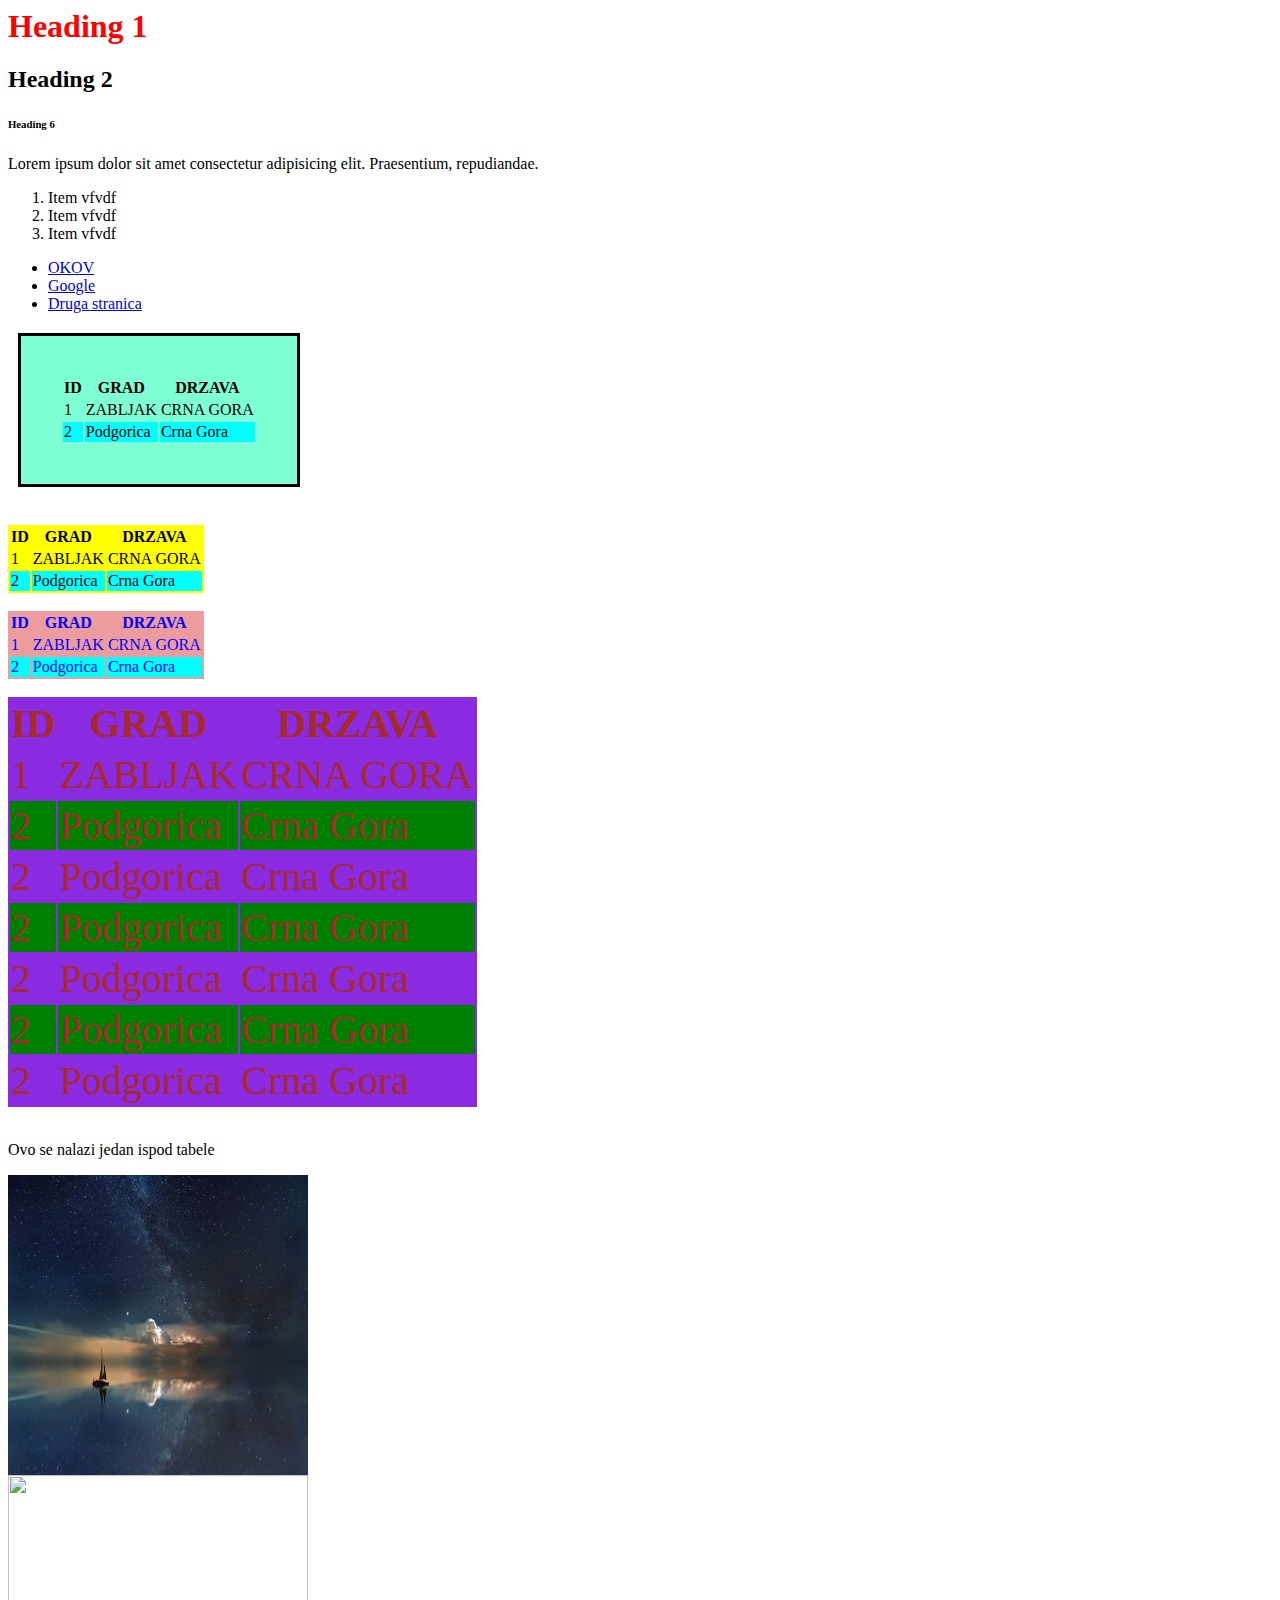
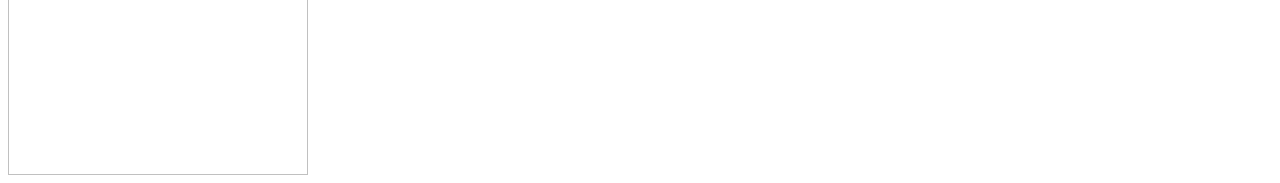
==== index.html @ b2114a40 "Initial commit" ====
<html> 
    <head>
        <title>Prvi Cas</title>
        <link rel="stylesheet" href="./style.css">
    </head>

    <body>
        <h1 style="color:red;">Heading 1</h1>
        <h2>Heading 2</h2>
        <h6>Heading 6</h6>

        <p>Lorem ipsum dolor sit amet consectetur adipisicing elit. Praesentium, repudiandae.</p>

        <ol>
            <li>Item vfvdf</li>
            <li>Item vfvdf</li>
            <li>Item vfvdf</li>
        </ol>

        <ul>
            <li>
                <a href="https://www.okov.me/mn" id="link-okov">OKOV</a>
            </li>
            <li>
                <a href="https://www.google.com">Google</a>
            </li>
            <li>
                <a href="./druga-stranica.html">Druga stranica</a>
            </li>
        </ul>

        <table id="tabela1">
            <thead>
                <th>ID</th>
                <th>GRAD</th>
                <th>DRZAVA</th>
            </thead>

            <tbody>
                <tr>
                    <td>1</td>
                    <td>ZABLJAK</td>
                    <td>CRNA GORA</td>
                </tr>
                <tr>
                    <td>2</td>
                    <td>Podgorica</td>
                    <td>Crna Gora</td>
                </tr>
            </tbody>
        </table>
        <br>

        <table class="crvene-tabele" id="tabela2">
            <thead>
                <th>ID</th>
                <th>GRAD</th>
                <th>DRZAVA</th>
            </thead>

            <tbody>
                <tr>
                    <td>1</td>
                    <td>ZABLJAK</td>
                    <td>CRNA GORA</td>
                </tr>
                <tr>
                    <td>2</td>
                    <td>Podgorica</td>
                    <td>Crna Gora</td>
                </tr>
            </tbody>
        </table>
        <br>

        <table class="crvene-tabele">
            <thead>
                <th>ID</th>
                <th>GRAD</th>
                <th>DRZAVA</th>
            </thead>

            <tbody>
                <tr>
                    <td>1</td>
                    <td>ZABLJAK</td>
                    <td>CRNA GORA</td>
                </tr>
                <tr>
                    <td>2</td>
                    <td>Podgorica</td>
                    <td>Crna Gora</td>
                </tr>
            </tbody>
        </table>

        <br>

        <table id="kombinovanje-cssa">
            <thead>
                <th>ID</th>
                <th>GRAD</th>
                <th>DRZAVA</th>
            </thead>

            <tbody>
                <tr>
                    <td>1</td>
                    <td>ZABLJAK</td>
                    <td>CRNA GORA</td>
                </tr>
                <tr>
                    <td>2</td>
                    <td>Podgorica</td>
                    <td>Crna Gora</td>
                </tr>
                <tr>
                    <td>2</td>
                    <td>Podgorica</td>
                    <td>Crna Gora</td>
                </tr>
                <tr>
                    <td>2</td>
                    <td>Podgorica</td>
                    <td>Crna Gora</td>
                </tr>
                <tr>
                    <td>2</td>
                    <td>Podgorica</td>
                    <td>Crna Gora</td>
                </tr>
                <tr>
                    <td>2</td>
                    <td>Podgorica</td>
                    <td>Crna Gora</td>
                </tr>
                <tr>
                    <td>2</td>
                    <td>Podgorica</td>
                    <td>Crna Gora</td>
                </tr>
            </tbody>
        </table>

        
        <br>
        <p>Ovo se nalazi jedan ispod tabele</p>

        <img src="./slike/nebo.jpg" alt="Greska" width="300" height="300">
        <br>
        <img src="https://img.freepik.com/free-photo/white-cloud-sky-background_74190-4646.jpg?w=2000" alt="" width="300" height="300">
    </body>
</html>
---- style.css ----
table {
    color: brown;
    background-color: blueviolet;
}

#tabela1 {
    color : black;
    background-color: aquamarine;
    margin: 20px 40px 20px 10px;
    padding: 40px;
    border: 20%;
    border-style: solid;
    border-color: black;
}

.crvene-tabele {
    color:blue;
    background-color: rgb(236, 156, 156);
}

#tabela2 {
    color : black;
    background-color: yellow;
}

#link-okov:hover {
    color: brown;
    background-color: red;
}

tr:nth-child(2){
    background-color: aqua;
}

#kombinovanje-cssa {
    font-size: 40px;
}

#kombinovanje-cssa tr:nth-child(2n){
    background-color: green;
}
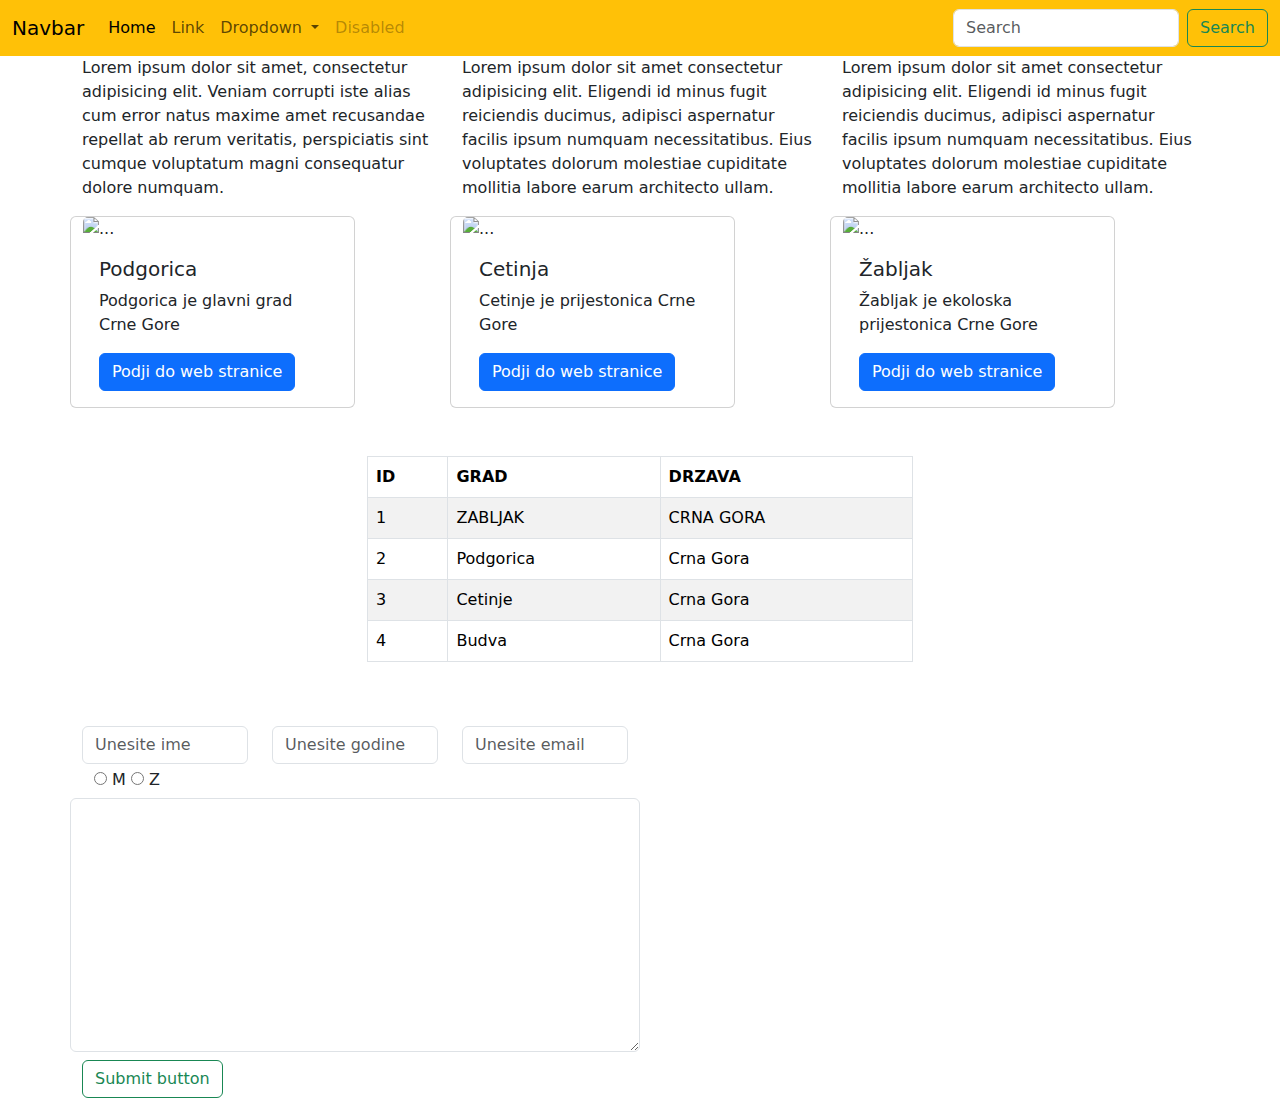
==== commit 4afcad9d: "Initial commit" ====
--- a/index.html
+++ b/index.html
@@ -1,154 +1,188 @@
-<html> 
-    <head>
-        <title>Prvi Cas</title>
-        <link rel="stylesheet" href="./style.css">
-    </head>
+<!DOCTYPE html>
+<html lang="en">
+<head>
+    <meta charset="UTF-8">
+    <meta http-equiv="X-UA-Compatible" content="IE=edge">
+    <meta name="viewport" content="width=device-width, initial-scale=1.0">
+    <title>Document</title>
+    <link href="https://cdn.jsdelivr.net/npm/bootstrap@5.2.3/dist/css/bootstrap.min.css" rel="stylesheet">
+    <link href="./style.css" rel="stylesheet">
+</head>
+<body>
+    <nav class="navbar navbar-expand-lg bg-warning">
+        <div class="container-fluid">
+          <a class="navbar-brand" href="#">Navbar</a>
+          <button class="navbar-toggler" type="button" data-bs-toggle="collapse" data-bs-target="#navbarSupportedContent" aria-controls="navbarSupportedContent" aria-expanded="false" aria-label="Toggle navigation">
+            <span class="navbar-toggler-icon"></span>
+          </button>
+          <div class="collapse navbar-collapse" id="navbarSupportedContent">
+            <ul class="navbar-nav me-auto mb-2 mb-lg-0">
+              <li class="nav-item">
+                <a class="nav-link active" aria-current="page" href="#">Home</a>
+              </li>
+              <li class="nav-item">
+                <a class="nav-link" href="#">Link</a>
+              </li>
+              <li class="nav-item dropdown">
+                <a class="nav-link dropdown-toggle" href="#" role="button" data-bs-toggle="dropdown" aria-expanded="false">
+                  Dropdown
+                </a>
+                <ul class="dropdown-menu">
+                  <li><a class="dropdown-item" href="#">Action</a></li>
+                  <li><a class="dropdown-item" href="#">Another action</a></li>
+                  <li><hr class="dropdown-divider"></li>
+                  <li><a class="dropdown-item" href="#">Something else here</a></li>
+                </ul>
+              </li>
+              <li class="nav-item">
+                <a class="nav-link disabled">Disabled</a>
+              </li>
+            </ul>
+            <form class="d-flex" role="search">
+              <input class="form-control me-2" type="search" placeholder="Search" aria-label="Search">
+              <button class="btn btn-outline-success" type="submit">Search</button>
+            </form>
+          </div>
+        </div>
+    </nav>
 
-    <body>
-        <h1 style="color:red;">Heading 1</h1>
-        <h2>Heading 2</h2>
-        <h6>Heading 6</h6>
+    <div class="container">
+        <div class="row">
+            <div class="col-sm-12 col-lg-4 col-md-6">
+                <p>Lorem ipsum dolor sit amet, consectetur adipisicing elit. Veniam corrupti iste alias cum error natus maxime amet recusandae repellat ab rerum veritatis, perspiciatis sint cumque voluptatum magni consequatur dolore numquam.</p>
+            </div>
+            <div class="col-sm-12 col-lg-4 col-md-6">
+                <div class="row">
+                    <div class="col-12">
+                        <p>Lorem ipsum dolor sit amet consectetur adipisicing elit. Eligendi id minus fugit reiciendis ducimus, adipisci aspernatur facilis ipsum numquam necessitatibus. Eius voluptates dolorum molestiae cupiditate mollitia labore earum architecto ullam.</p>
+                    </div>
+                </div>
+            </div>
+            <div class="col-sm-12 col-lg-4 col-md-6">
+                <div class="row">
+                    <div class="col-12">
+                        <p>Lorem ipsum dolor sit amet consectetur adipisicing elit. Eligendi id minus fugit reiciendis ducimus, adipisci aspernatur facilis ipsum numquam necessitatibus. Eius voluptates dolorum molestiae cupiditate mollitia labore earum architecto ullam.</p>
+                    </div>
+                </div>
+            </div>
+        </div>
 
-        <p>Lorem ipsum dolor sit amet consectetur adipisicing elit. Praesentium, repudiandae.</p>
+        <!-- OVO je komentar-->
+        <!-- <div class="row mt-5">
+            <div class="col-4 offset-2">
+                <p>Lorem ipsum dolor sit amet consectetur adipisicing elit. Eligendi id minus fugit reiciendis ducimus, adipisci aspernatur facilis ipsum numquam necessitatibus. Eius voluptates dolorum molestiae cupiditate mollitia labore earum architecto ullam.</p>
+            </div>
+            <div class="col-4 offset-2">
+                <p>Lorem ipsum dolor sit amet consectetur adipisicing elit. Eligendi id minus fugit reiciendis ducimus, adipisci aspernatur facilis ipsum numquam necessitatibus. Eius voluptates dolorum molestiae cupiditate mollitia labore earum architecto ullam.</p>
+            </div>
+        </div> -->
 
-        <ol>
-            <li>Item vfvdf</li>
-            <li>Item vfvdf</li>
-            <li>Item vfvdf</li>
-        </ol>
 
-        <ul>
-            <li>
-                <a href="https://www.okov.me/mn" id="link-okov">OKOV</a>
-            </li>
-            <li>
-                <a href="https://www.google.com">Google</a>
-            </li>
-            <li>
-                <a href="./druga-stranica.html">Druga stranica</a>
-            </li>
-        </ul>
 
-        <table id="tabela1">
-            <thead>
-                <th>ID</th>
-                <th>GRAD</th>
-                <th>DRZAVA</th>
-            </thead>
+        <div class="row">
+            <div class="card col-3">
+                <img src="https://cdn.britannica.com/43/145343-050-5042276C/Podgorica-Monte.jpg" class="card-img-top" alt="...">
+                <div class="card-body">
+                  <h5 class="card-title">Podgorica</h5>
+                  <p class="card-text">Podgorica je glavni grad Crne Gore</p>
+                  <a href="https://podgorica.me/" class="btn btn-primary">Podji do web stranice</a>
+                </div>
+              </div>
+        
 
-            <tbody>
-                <tr>
-                    <td>1</td>
-                    <td>ZABLJAK</td>
-                    <td>CRNA GORA</td>
-                </tr>
-                <tr>
-                    <td>2</td>
-                    <td>Podgorica</td>
-                    <td>Crna Gora</td>
-                </tr>
-            </tbody>
-        </table>
-        <br>
 
-        <table class="crvene-tabele" id="tabela2">
-            <thead>
-                <th>ID</th>
-                <th>GRAD</th>
-                <th>DRZAVA</th>
-            </thead>
+            <div class="card col-3 offset-1">
+                <img src="https://www.vijesti.me/data/images/2019/03/21/00/4335678_20190321100316_9b4d7ebd4606fdffd2bf4d0e148bf58593781ed8e3fe043d5f97381ac3b7d3c1_ls.jpg" class="card-img-top" alt="...">
+                <div class="card-body">
+                  <h5 class="card-title">Cetinja </h5>
+                  <p class="card-text">Cetinje je prijestonica Crne Gore</p>
+                  <a href="http://www.cetinje.me/cetinje/site_mne/public/index.php/index/kategorija?id_kategorija=1" class="btn btn-primary">Podji do web stranice</a>
+                </div>
+              </div>
 
-            <tbody>
-                <tr>
-                    <td>1</td>
-                    <td>ZABLJAK</td>
-                    <td>CRNA GORA</td>
-                </tr>
-                <tr>
-                    <td>2</td>
-                    <td>Podgorica</td>
-                    <td>Crna Gora</td>
-                </tr>
-            </tbody>
-        </table>
-        <br>
+              <div class="card col-3 offset-1">
+                <img src="https://sharemontenegro.me/wp-content/uploads/2019/02/viber-image-1280x853.jpg" class="card-img-top" alt="...">
+                <div class="card-body">
+                  <h5 class="card-title">Žabljak</h5>
+                  <p class="card-text">Žabljak je ekoloska prijestonica Crne Gore</p>
+                  <a href="http://zabljak.me/" class="btn btn-primary">Podji do web stranice</a>
+                </div>
+              </div>
 
-        <table class="crvene-tabele">
-            <thead>
-                <th>ID</th>
-                <th>GRAD</th>
-                <th>DRZAVA</th>
-            </thead>
+        </div>
 
-            <tbody>
-                <tr>
-                    <td>1</td>
-                    <td>ZABLJAK</td>
-                    <td>CRNA GORA</td>
-                </tr>
-                <tr>
-                    <td>2</td>
-                    <td>Podgorica</td>
-                    <td>Crna Gora</td>
-                </tr>
-            </tbody>
-        </table>
+        <div class="row mt-5">
+            <div class="col-6 offset-3">
+                <table class="table table-hover table-striped table-bordered">
+                    <thead>
+                        <th>ID</th>
+                        <th>GRAD</th>
+                        <th>DRZAVA</th>
+                    </thead>
+        
+                    <tbody>
+                        <tr>
+                            <td>1</td>
+                            <td>ZABLJAK</td>
+                            <td>CRNA GORA</td>
+                        </tr>
+                        <tr>
+                            <td>2</td>
+                            <td>Podgorica</td>
+                            <td>Crna Gora</td>
+                        </tr>
+                        <tr>
+                            <td>3</td>
+                            <td>Cetinje</td>
+                            <td>Crna Gora</td>
+                        </tr>
+                        <tr>
+                            <td>4</td>
+                            <td>Budva</td>
+                            <td>Crna Gora</td>
+                        </tr>
+                    </tbody>
+                </table>
+            </div>
+        </div>
 
-        <br>
+        <div class="row mt-5">
+            <div class="col-6">
+                <form action="">
+                    <div class="row">
+                        <div class="col-4">
+                            <input class="form-control col-4" type="text" name="ime" placeholder="Unesite ime" id="forma-input-ime">
+                        </div>
+                        <div class="col-4">
+                            <input class="form-control col-4" type="number" name="godine" placeholder="Unesite godine" id="forma-input-godine" step="0.01">
+                        </div>
+                        <div class="col-4">
+                            <input class="form-control col-4" type="email" name="email" placeholder="Unesite email" id="forma-input-email" required>
+                        </div>
+                    </div>
+    
+                    <div class="row mt-1">
+                        <div class="form-check">
+                            <input class="form-input-check" type="radio" name="pol" value="M"> M
+                            <input class="form-input-check" type="radio" name="pol" value="M"> Z
+                        </div>
+                    </div>
+    
+                    <div class="row mt-1">
+                        <textarea  class="form-control" name="poruka" id="forma-input-poruka" cols="30" rows="10"></textarea>
+                    </div>
+                    
+                    
+                    <button  class="btn btn-outline-success mt-2">Submit button</button>
+                </form>
+            </div>
+        </div>
 
-        <table id="kombinovanje-cssa">
-            <thead>
-                <th>ID</th>
-                <th>GRAD</th>
-                <th>DRZAVA</th>
-            </thead>
+    </div>
 
-            <tbody>
-                <tr>
-                    <td>1</td>
-                    <td>ZABLJAK</td>
-                    <td>CRNA GORA</td>
-                </tr>
-                <tr>
-                    <td>2</td>
-                    <td>Podgorica</td>
-                    <td>Crna Gora</td>
-                </tr>
-                <tr>
-                    <td>2</td>
-                    <td>Podgorica</td>
-                    <td>Crna Gora</td>
-                </tr>
-                <tr>
-                    <td>2</td>
-                    <td>Podgorica</td>
-                    <td>Crna Gora</td>
-                </tr>
-                <tr>
-                    <td>2</td>
-                    <td>Podgorica</td>
-                    <td>Crna Gora</td>
-                </tr>
-                <tr>
-                    <td>2</td>
-                    <td>Podgorica</td>
-                    <td>Crna Gora</td>
-                </tr>
-                <tr>
-                    <td>2</td>
-                    <td>Podgorica</td>
-                    <td>Crna Gora</td>
-                </tr>
-            </tbody>
-        </table>
+    
+    
 
-        
-        <br>
-        <p>Ovo se nalazi jedan ispod tabele</p>
-
-        <img src="./slike/nebo.jpg" alt="Greska" width="300" height="300">
-        <br>
-        <img src="https://img.freepik.com/free-photo/white-cloud-sky-background_74190-4646.jpg?w=2000" alt="" width="300" height="300">
-    </body>
-</html>
-
+<script src="https://cdn.jsdelivr.net/npm/bootstrap@5.2.3/dist/js/bootstrap.bundle.min.js"></script>    
+</body>
+</html>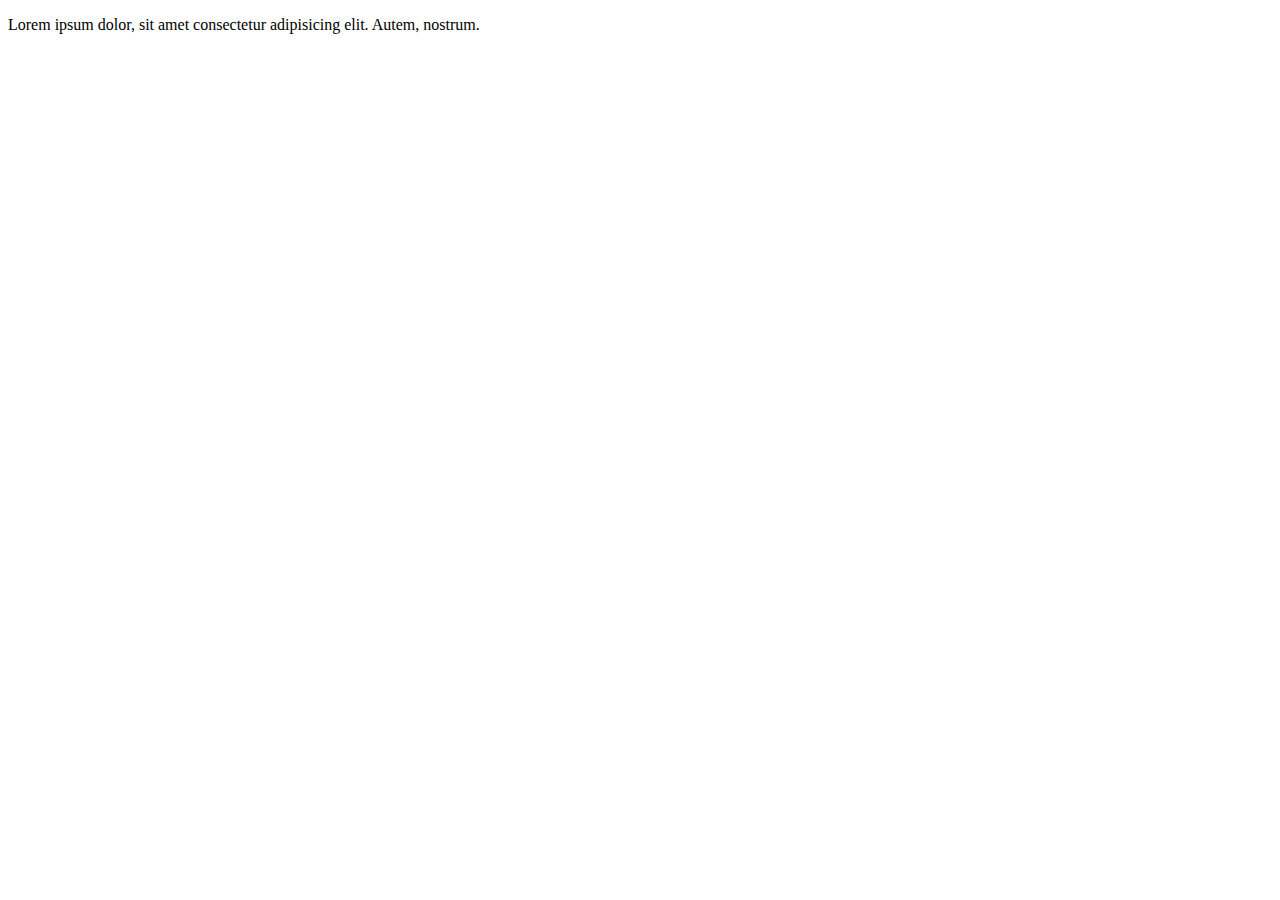
==== commit 4fed81d8: "Initial commit" ====
--- a/index.html
+++ b/index.html
@@ -5,184 +5,9 @@
     <meta http-equiv="X-UA-Compatible" content="IE=edge">
     <meta name="viewport" content="width=device-width, initial-scale=1.0">
     <title>Document</title>
-    <link href="https://cdn.jsdelivr.net/npm/bootstrap@5.2.3/dist/css/bootstrap.min.css" rel="stylesheet">
-    <link href="./style.css" rel="stylesheet">
 </head>
 <body>
-    <nav class="navbar navbar-expand-lg bg-warning">
-        <div class="container-fluid">
-          <a class="navbar-brand" href="#">Navbar</a>
-          <button class="navbar-toggler" type="button" data-bs-toggle="collapse" data-bs-target="#navbarSupportedContent" aria-controls="navbarSupportedContent" aria-expanded="false" aria-label="Toggle navigation">
-            <span class="navbar-toggler-icon"></span>
-          </button>
-          <div class="collapse navbar-collapse" id="navbarSupportedContent">
-            <ul class="navbar-nav me-auto mb-2 mb-lg-0">
-              <li class="nav-item">
-                <a class="nav-link active" aria-current="page" href="#">Home</a>
-              </li>
-              <li class="nav-item">
-                <a class="nav-link" href="#">Link</a>
-              </li>
-              <li class="nav-item dropdown">
-                <a class="nav-link dropdown-toggle" href="#" role="button" data-bs-toggle="dropdown" aria-expanded="false">
-                  Dropdown
-                </a>
-                <ul class="dropdown-menu">
-                  <li><a class="dropdown-item" href="#">Action</a></li>
-                  <li><a class="dropdown-item" href="#">Another action</a></li>
-                  <li><hr class="dropdown-divider"></li>
-                  <li><a class="dropdown-item" href="#">Something else here</a></li>
-                </ul>
-              </li>
-              <li class="nav-item">
-                <a class="nav-link disabled">Disabled</a>
-              </li>
-            </ul>
-            <form class="d-flex" role="search">
-              <input class="form-control me-2" type="search" placeholder="Search" aria-label="Search">
-              <button class="btn btn-outline-success" type="submit">Search</button>
-            </form>
-          </div>
-        </div>
-    </nav>
-
-    <div class="container">
-        <div class="row">
-            <div class="col-sm-12 col-lg-4 col-md-6">
-                <p>Lorem ipsum dolor sit amet, consectetur adipisicing elit. Veniam corrupti iste alias cum error natus maxime amet recusandae repellat ab rerum veritatis, perspiciatis sint cumque voluptatum magni consequatur dolore numquam.</p>
-            </div>
-            <div class="col-sm-12 col-lg-4 col-md-6">
-                <div class="row">
-                    <div class="col-12">
-                        <p>Lorem ipsum dolor sit amet consectetur adipisicing elit. Eligendi id minus fugit reiciendis ducimus, adipisci aspernatur facilis ipsum numquam necessitatibus. Eius voluptates dolorum molestiae cupiditate mollitia labore earum architecto ullam.</p>
-                    </div>
-                </div>
-            </div>
-            <div class="col-sm-12 col-lg-4 col-md-6">
-                <div class="row">
-                    <div class="col-12">
-                        <p>Lorem ipsum dolor sit amet consectetur adipisicing elit. Eligendi id minus fugit reiciendis ducimus, adipisci aspernatur facilis ipsum numquam necessitatibus. Eius voluptates dolorum molestiae cupiditate mollitia labore earum architecto ullam.</p>
-                    </div>
-                </div>
-            </div>
-        </div>
-
-        <!-- OVO je komentar-->
-        <!-- <div class="row mt-5">
-            <div class="col-4 offset-2">
-                <p>Lorem ipsum dolor sit amet consectetur adipisicing elit. Eligendi id minus fugit reiciendis ducimus, adipisci aspernatur facilis ipsum numquam necessitatibus. Eius voluptates dolorum molestiae cupiditate mollitia labore earum architecto ullam.</p>
-            </div>
-            <div class="col-4 offset-2">
-                <p>Lorem ipsum dolor sit amet consectetur adipisicing elit. Eligendi id minus fugit reiciendis ducimus, adipisci aspernatur facilis ipsum numquam necessitatibus. Eius voluptates dolorum molestiae cupiditate mollitia labore earum architecto ullam.</p>
-            </div>
-        </div> -->
-
-
-
-        <div class="row">
-            <div class="card col-3">
-                <img src="https://cdn.britannica.com/43/145343-050-5042276C/Podgorica-Monte.jpg" class="card-img-top" alt="...">
-                <div class="card-body">
-                  <h5 class="card-title">Podgorica</h5>
-                  <p class="card-text">Podgorica je glavni grad Crne Gore</p>
-                  <a href="https://podgorica.me/" class="btn btn-primary">Podji do web stranice</a>
-                </div>
-              </div>
-        
-
-
-            <div class="card col-3 offset-1">
-                <img src="https://www.vijesti.me/data/images/2019/03/21/00/4335678_20190321100316_9b4d7ebd4606fdffd2bf4d0e148bf58593781ed8e3fe043d5f97381ac3b7d3c1_ls.jpg" class="card-img-top" alt="...">
-                <div class="card-body">
-                  <h5 class="card-title">Cetinja </h5>
-                  <p class="card-text">Cetinje je prijestonica Crne Gore</p>
-                  <a href="http://www.cetinje.me/cetinje/site_mne/public/index.php/index/kategorija?id_kategorija=1" class="btn btn-primary">Podji do web stranice</a>
-                </div>
-              </div>
-
-              <div class="card col-3 offset-1">
-                <img src="https://sharemontenegro.me/wp-content/uploads/2019/02/viber-image-1280x853.jpg" class="card-img-top" alt="...">
-                <div class="card-body">
-                  <h5 class="card-title">Žabljak</h5>
-                  <p class="card-text">Žabljak je ekoloska prijestonica Crne Gore</p>
-                  <a href="http://zabljak.me/" class="btn btn-primary">Podji do web stranice</a>
-                </div>
-              </div>
-
-        </div>
-
-        <div class="row mt-5">
-            <div class="col-6 offset-3">
-                <table class="table table-hover table-striped table-bordered">
-                    <thead>
-                        <th>ID</th>
-                        <th>GRAD</th>
-                        <th>DRZAVA</th>
-                    </thead>
-        
-                    <tbody>
-                        <tr>
-                            <td>1</td>
-                            <td>ZABLJAK</td>
-                            <td>CRNA GORA</td>
-                        </tr>
-                        <tr>
-                            <td>2</td>
-                            <td>Podgorica</td>
-                            <td>Crna Gora</td>
-                        </tr>
-                        <tr>
-                            <td>3</td>
-                            <td>Cetinje</td>
-                            <td>Crna Gora</td>
-                        </tr>
-                        <tr>
-                            <td>4</td>
-                            <td>Budva</td>
-                            <td>Crna Gora</td>
-                        </tr>
-                    </tbody>
-                </table>
-            </div>
-        </div>
-
-        <div class="row mt-5">
-            <div class="col-6">
-                <form action="">
-                    <div class="row">
-                        <div class="col-4">
-                            <input class="form-control col-4" type="text" name="ime" placeholder="Unesite ime" id="forma-input-ime">
-                        </div>
-                        <div class="col-4">
-                            <input class="form-control col-4" type="number" name="godine" placeholder="Unesite godine" id="forma-input-godine" step="0.01">
-                        </div>
-                        <div class="col-4">
-                            <input class="form-control col-4" type="email" name="email" placeholder="Unesite email" id="forma-input-email" required>
-                        </div>
-                    </div>
-    
-                    <div class="row mt-1">
-                        <div class="form-check">
-                            <input class="form-input-check" type="radio" name="pol" value="M"> M
-                            <input class="form-input-check" type="radio" name="pol" value="M"> Z
-                        </div>
-                    </div>
-    
-                    <div class="row mt-1">
-                        <textarea  class="form-control" name="poruka" id="forma-input-poruka" cols="30" rows="10"></textarea>
-                    </div>
-                    
-                    
-                    <button  class="btn btn-outline-success mt-2">Submit button</button>
-                </form>
-            </div>
-        </div>
-
-    </div>
-
-    
-    
-
-<script src="https://cdn.jsdelivr.net/npm/bootstrap@5.2.3/dist/js/bootstrap.bundle.min.js"></script>    
+    <p>Lorem ipsum dolor, sit amet consectetur adipisicing elit. Autem, nostrum.</p>
+    <script src="./app.js"></script>
 </body>
 </html>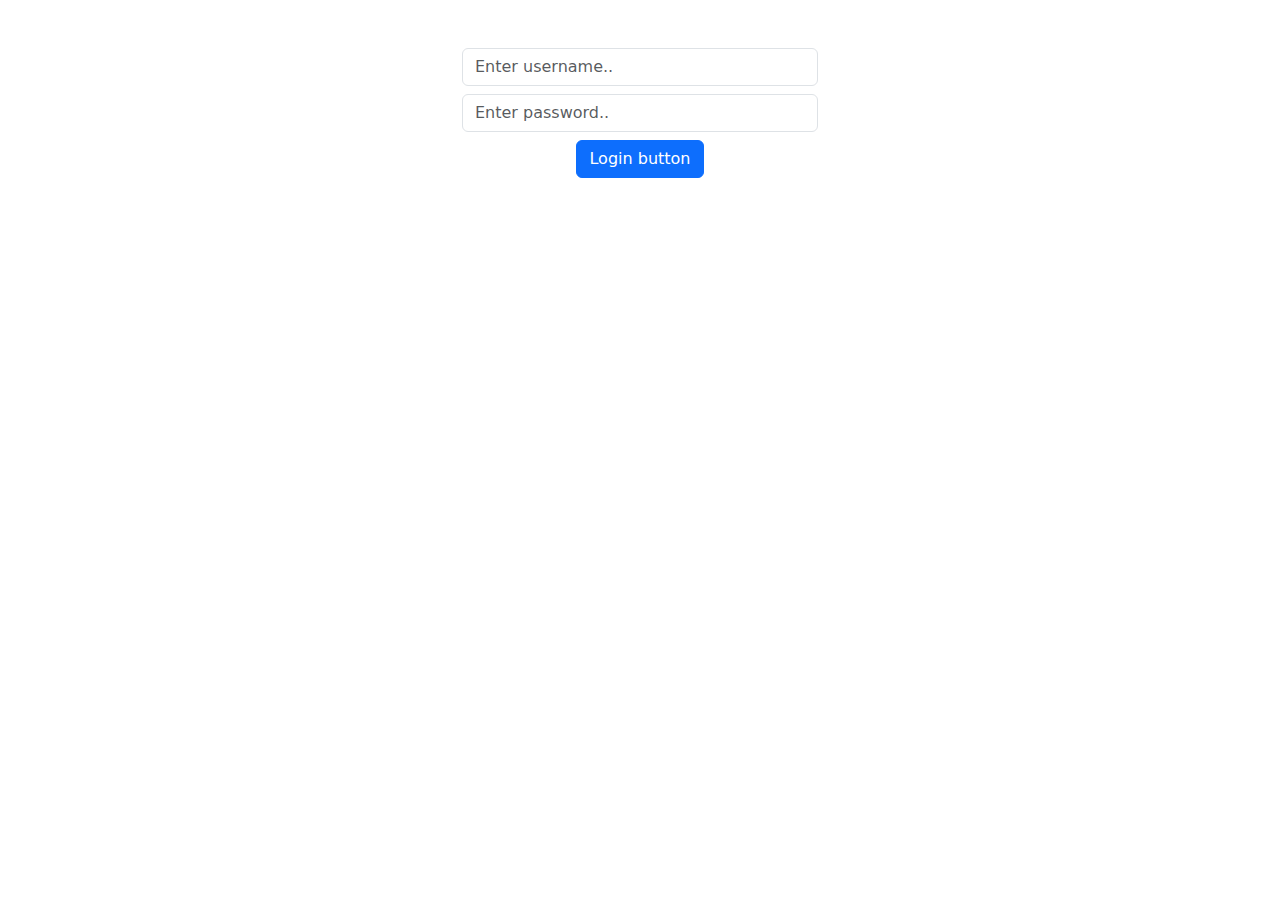
==== commit b844d328: "Initial commit" ====
--- a/index.html
+++ b/index.html
@@ -5,9 +5,44 @@
     <meta http-equiv="X-UA-Compatible" content="IE=edge">
     <meta name="viewport" content="width=device-width, initial-scale=1.0">
     <title>Document</title>
+    <link href="https://cdn.jsdelivr.net/npm/bootstrap@5.3.0-alpha1/dist/css/bootstrap.min.css" rel="stylesheet">
 </head>
 <body>
-    <p>Lorem ipsum dolor, sit amet consectetur adipisicing elit. Autem, nostrum.</p>
+
+    <div class="container">
+        <div class="row mb-5">
+            <div class= "col-8 text-center offset-2" id="alert-div">
+            
+            </div>
+        </div>
+    </div>
+    
+
+    <div class="container">
+        <div class="row mt-5">
+            <div class="offset-4 col-4" >
+                <input type="text" class="form-control" placeholder="Enter username.." id="username-input">
+            </div>
+        </div>
+            
+        <div class="row  mt-2">
+            <div class="offset-4 col-4" >
+                <input type="text" class="form-control" placeholder="Enter password.." id="password-input">
+            </div>
+           
+        </div>
+
+        <div class="row  mt-2">
+            <div class="offset-4 col-4  text-center" >
+                <button class="btn btn-primary" id="login-button" onclick="login()">Login button</button>
+            </div>
+        </div>
+
+        
+
+    </div>
+
+    <script src="https://cdn.jsdelivr.net/npm/bootstrap@5.3.0-alpha1/dist/js/bootstrap.bundle.min.js"></script>
     <script src="./app.js"></script>
 </body>
 </html>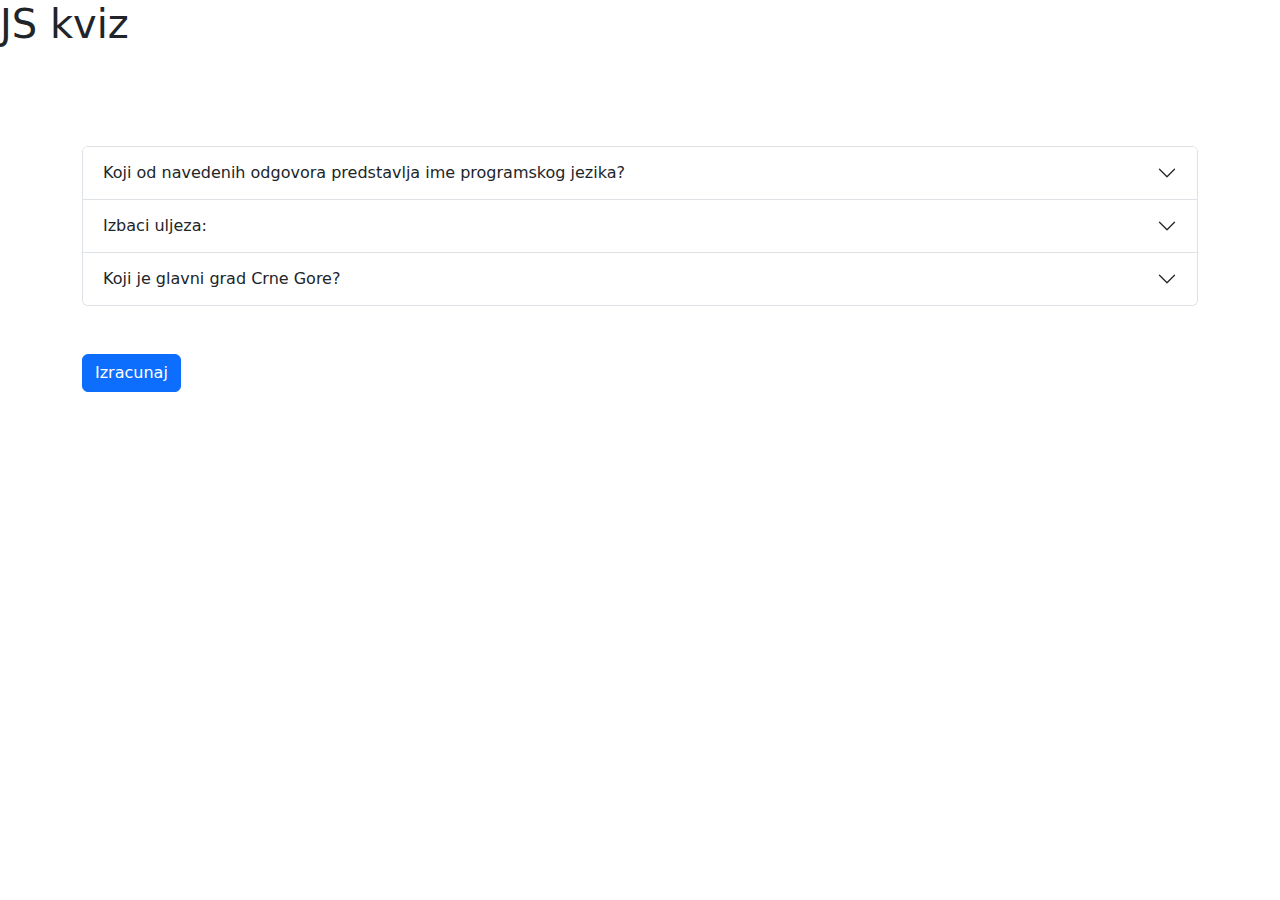
==== commit 3838ac5c: "Add timer" ====
--- a/index.html
+++ b/index.html
@@ -6,40 +6,20 @@
     <meta name="viewport" content="width=device-width, initial-scale=1.0">
     <title>Document</title>
     <link href="https://cdn.jsdelivr.net/npm/bootstrap@5.3.0-alpha1/dist/css/bootstrap.min.css" rel="stylesheet">
+
 </head>
 <body>
+    <h1>JS kviz</h1>
+    <div class="container mt-5" id="contentDiv">   
+        <div id="result" class="alert">
 
-    <div class="container">
-        <div class="row mb-5">
-            <div class= "col-8 text-center offset-2" id="alert-div">
+        </div>
+        <div class="accordion" id="accordion">
             
-            </div>
+         
         </div>
-    </div>
-    
-
-    <div class="container">
-        <div class="row mt-5">
-            <div class="offset-4 col-4" >
-                <input type="text" class="form-control" placeholder="Enter username.." id="username-input">
-            </div>
-        </div>
-            
-        <div class="row  mt-2">
-            <div class="offset-4 col-4" >
-                <input type="text" class="form-control" placeholder="Enter password.." id="password-input">
-            </div>
-           
-        </div>
-
-        <div class="row  mt-2">
-            <div class="offset-4 col-4  text-center" >
-                <button class="btn btn-primary" id="login-button" onclick="login()">Login button</button>
-            </div>
-        </div>
-
-        
-
+        <button class="btn btn-primary mt-5" onclick="finish()">Izracunaj</button>
+        <button id="tryAgain" class="btn btn-primary mt-5 d-none" onclick="tryAgain()">Probaj ponovo</button>
     </div>
 
     <script src="https://cdn.jsdelivr.net/npm/bootstrap@5.3.0-alpha1/dist/js/bootstrap.bundle.min.js"></script>
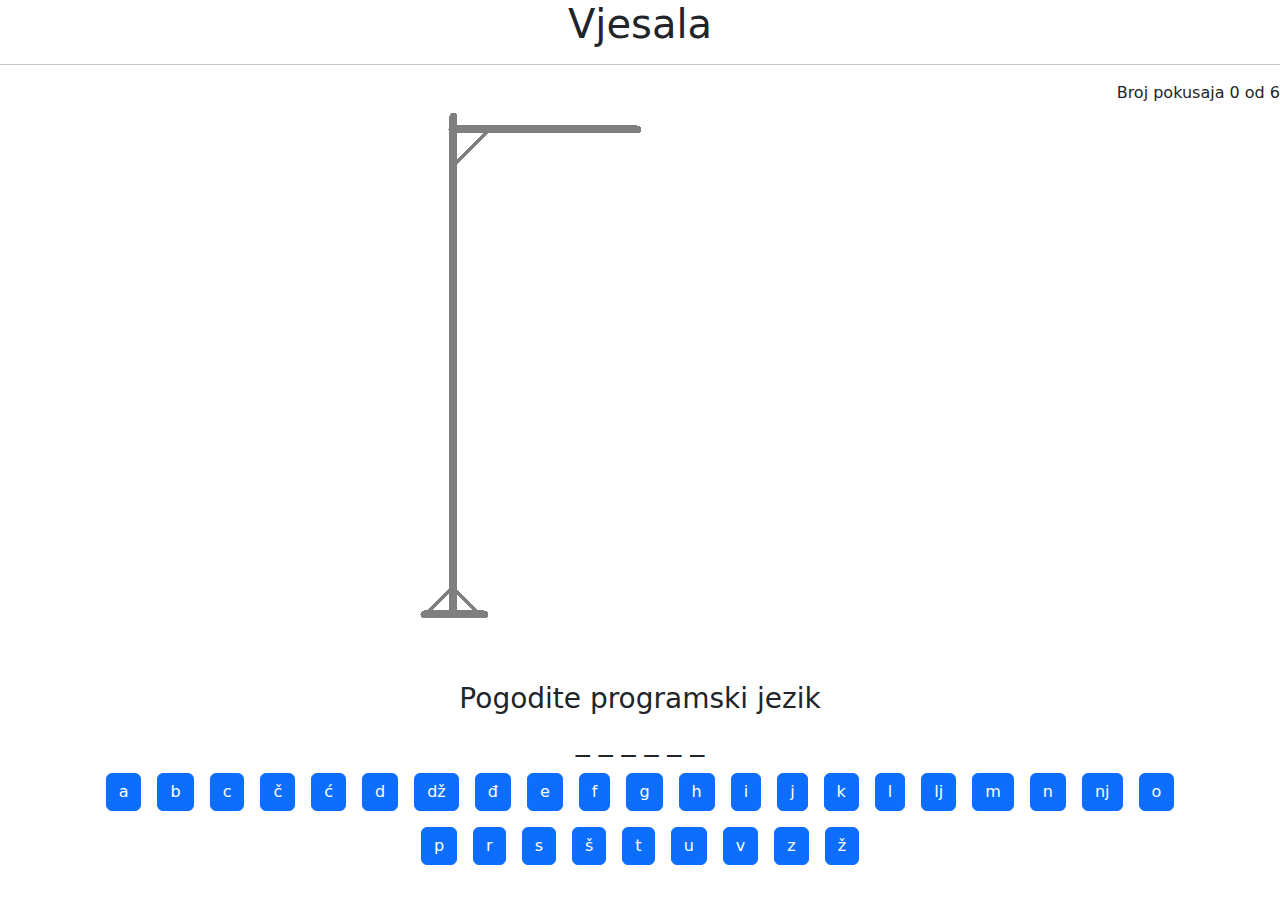
==== commit c193e761: "initial commit" ====
--- a/index.html
+++ b/index.html
@@ -9,18 +9,24 @@
 
 </head>
 <body>
-    <h1>JS kviz</h1>
-    <div class="container mt-5" id="contentDiv">   
-        <div id="result" class="alert">
+    <h1 class="text-center">Vjesala</h1>
+    <hr>
+    <div id="mistakesNumber" class="float-end">
+      Broj pokusaja 0 od 6
+    </div>
 
-        </div>
-        <div class="accordion" id="accordion">
-            
-         
-        </div>
-        <button class="btn btn-primary mt-5" onclick="finish()">Izracunaj</button>
-        <button id="tryAgain" class="btn btn-primary mt-5 d-none" onclick="tryAgain()">Probaj ponovo</button>
+    <div class="container text-center" id="img">
+        <img src="./img/0.png" alt="">
     </div>
+
+    <div id="topic" class="text-center"></div>
+    <div id="hiddenWord" class="text-center"></div>
+    
+    <div id="keyboard" class="container text-center"></div>
+
+    <button class="btn btn-success d-none">
+        Igraj ponovo
+    </button>
 
     <script src="https://cdn.jsdelivr.net/npm/bootstrap@5.3.0-alpha1/dist/js/bootstrap.bundle.min.js"></script>
     <script src="./app.js"></script>
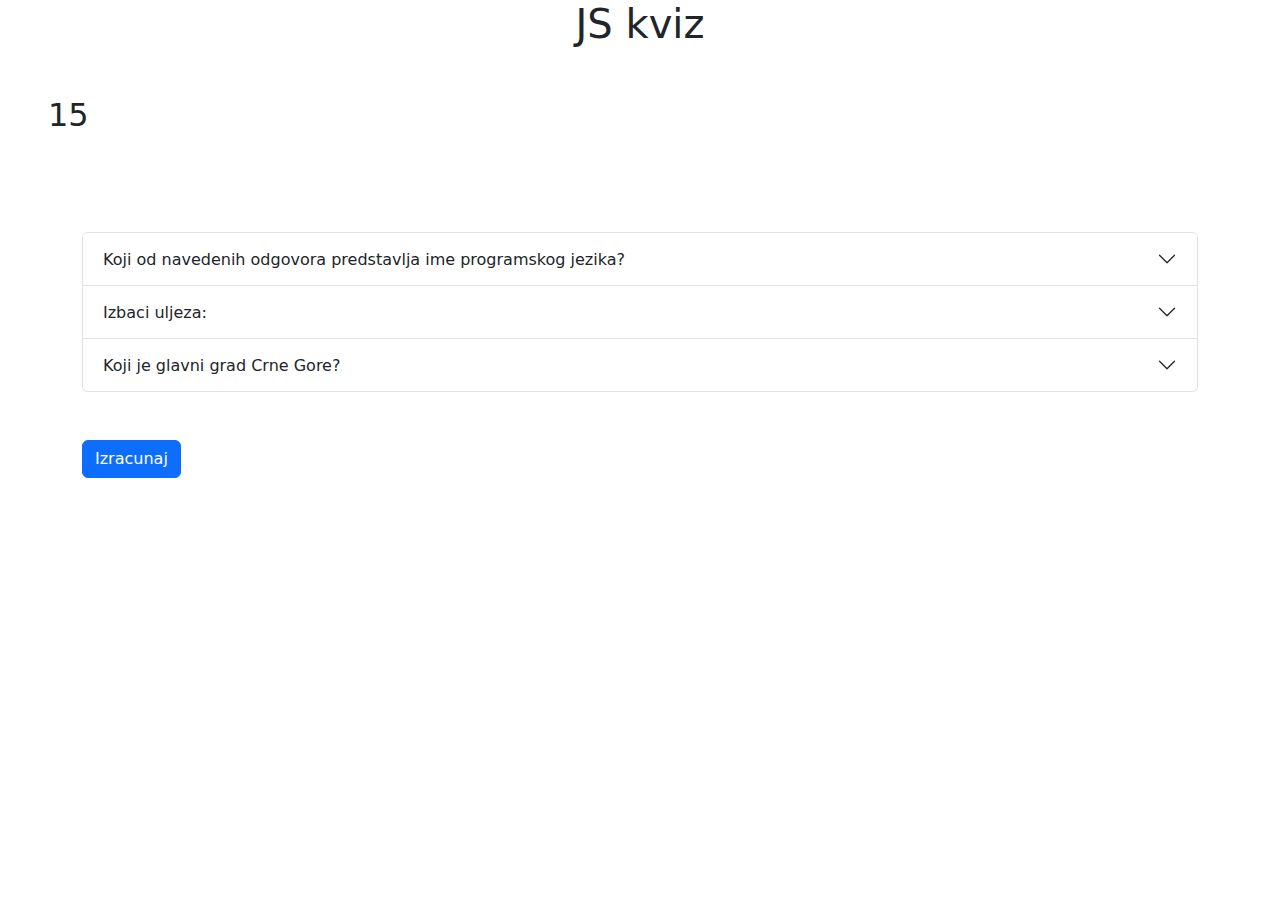
==== commit aa314297: "Set right code from lecture" ====
--- a/index.html
+++ b/index.html
@@ -9,24 +9,22 @@
 
 </head>
 <body>
-    <h1 class="text-center">Vjesala</h1>
-    <hr>
-    <div id="mistakesNumber" class="float-end">
-      Broj pokusaja 0 od 6
+    <h1 class="text-center">JS kviz</h1>
+    <div id="timeDiv" class="m-5">
+
     </div>
 
-    <div class="container text-center" id="img">
-        <img src="./img/0.png" alt="">
+    <div class="container mt-5" id="contentDiv">   
+        <div id="result" class="alert">
+
+        </div>
+        <div class="accordion" id="accordion">
+            
+         
+        </div>
+        <button class="btn btn-primary mt-5" onclick="finish()">Izracunaj</button>
+        <button id="tryAgainButton" class="btn btn-primary mt-5 d-none" onclick="tryAgain()">Probaj ponovo</button>
     </div>
-
-    <div id="topic" class="text-center"></div>
-    <div id="hiddenWord" class="text-center"></div>
-    
-    <div id="keyboard" class="container text-center"></div>
-
-    <button class="btn btn-success d-none">
-        Igraj ponovo
-    </button>
 
     <script src="https://cdn.jsdelivr.net/npm/bootstrap@5.3.0-alpha1/dist/js/bootstrap.bundle.min.js"></script>
     <script src="./app.js"></script>
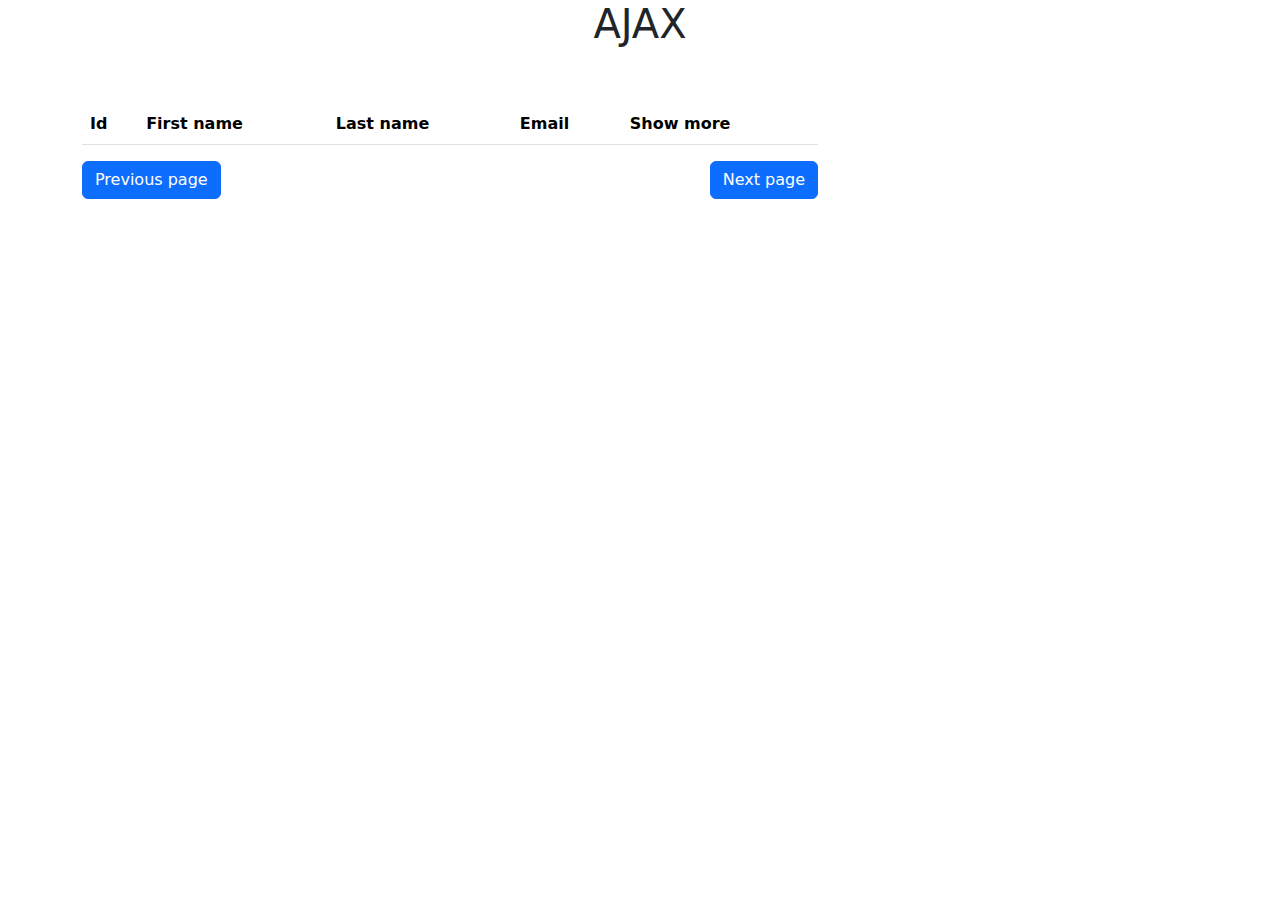
==== commit bb783350: "Initial commit" ====
--- a/index.html
+++ b/index.html
@@ -9,23 +9,39 @@
 
 </head>
 <body>
-    <h1 class="text-center">JS kviz</h1>
-    <div id="timeDiv" class="m-5">
+    
+    <div class="container">
+        <h1 class="text-center">AJAX</h1>
+        <div class="row">
+            <div class="col-8">
+                <table class="table mt-5">
+                    <thead>
+                        <th>Id</th>
+                        <th>First name</th>
+                        <th>Last name</th>
+                        <th>Email</th>
+                        <th>Show more</th>
+                    </thead>
+                    <tbody id="tableBody">
+            
+                    </tbody>
+                </table>
+                <div class="row mt-3">
+                    <div class="col">
+                        <a href="#" class="float-end btn btn-primary" onclick="fetchData(2)" id="nextPage">Next page</a>
+                        <a href="#" class="float-start btn btn-primary" onclick="fetchData(1)" id="prevPage">Previous page</a>
+                    </div>
+                </div>
+            </div>
 
+            <div id="singleUserDiv" class="col-4 mt-5 text-center">
+                
+            </div>
+            
+        </div>
+        
     </div>
-
-    <div class="container mt-5" id="contentDiv">   
-        <div id="result" class="alert">
-
-        </div>
-        <div class="accordion" id="accordion">
-            
-         
-        </div>
-        <button class="btn btn-primary mt-5" onclick="finish()">Izracunaj</button>
-        <button id="tryAgainButton" class="btn btn-primary mt-5 d-none" onclick="tryAgain()">Probaj ponovo</button>
-    </div>
-
+    
     <script src="https://cdn.jsdelivr.net/npm/bootstrap@5.3.0-alpha1/dist/js/bootstrap.bundle.min.js"></script>
     <script src="./app.js"></script>
 </body>
